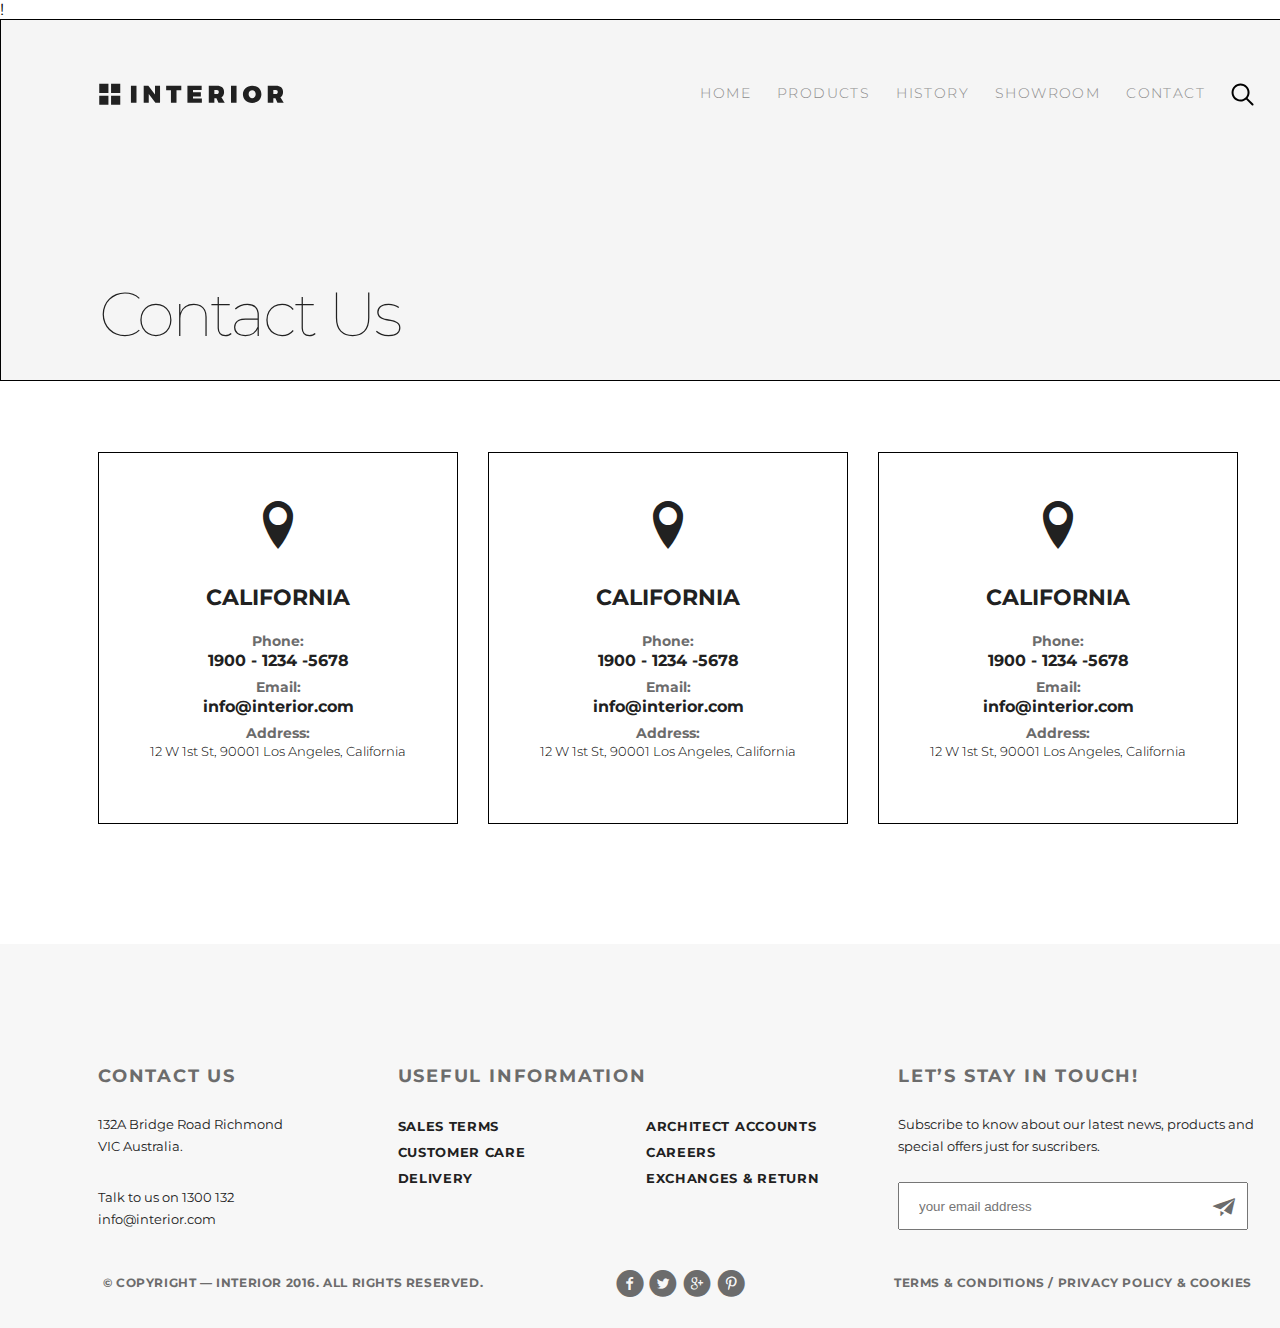
==== interior-contact.html @ 9cafe4dc "Add files via upload" ====
!
<!DOCTYPE html>
<html lang="ru">

<head>
    <meta charset="UTF-8">
    <title>Interior Product</title>
    <link href="https://fonts.googleapis.com/css2?family=Montserrat:wght@100;300;400;700&display=swap" rel="stylesheet">
    <link rel="stylesheet" href="style.css">
    <link rel="stylesheet" href="font.css">
    <link rel="stylesheet" href="font/icomoon.ttf"> </head>

<body>
    <div class="container">
        <div class="content">
            <div class="interior-product-top padding-site">
                <div class="header clearfix">
                    <a href="index.html"><img src="img/logo.svg" alt="logo"></a>
                    <ul class="menu clearfix">
                        <li class="menu-list"><a href="index.html" class="menu-link">HOME</a></li>
                        <li class="menu-list"><a href="interior-product.html" class="menu-link">PRODUCTS</a></li>
                        <li class="menu-list"><a href="#" class="menu-link">HISTORY</a></li>
                        <li class="menu-list"><a href="product-details.html" class="menu-link">SHOWROOM</a></li>
                        <li class="menu-list"><a href="interior-contact.html" class="menu-link">CONTACT</a></li>
                        <li class="menu-list">
                            <a href="#" class="menu-link"><img src="img/search.svg" alt="search"></a>
                        </li>
                    </ul>
                </div>
                <div class="top-text">Contact Us</div>
            </div>
            <div class="contact-information padding-site">
                <div class="contact-info-1">
                    <a class="location" href="https://www.google.com/maps/place/3736+1%2F2+W+1st+St,+Los+Angeles,+CA+90004,+%D0%A1%D0%A8%D0%90/@34.072527,-118.2967287,17z/data=!3m1!4b1!4m5!3m4!1s0x80c2c7613b2dc7c9:0x48b4a98cf9bbd4df!8m2!3d34.072527!4d-118.29454" target="_blank"> <span class="icon-location"></span>
                        <p class="california">California</p>
                        <p class="phonemailadress">Phone:</p>
                        <p class="contact-phone">1900 - 1234 -5678</p>
                        <p class="phonemailadress">Email:</p>
                        <p class="contact-phone">info@interior.com</p>
                        <p class="phonemailadress">Address:</p>
                        <p class="contact-adress">12 W 1st St, 90001 Los Angeles, California</p>
                    </a>
                </div>
                <div class="contact-info-1">
                    <a class="location" href="https://www.google.com/maps/place/3736+1%2F2+W+1st+St,+Los+Angeles,+CA+90004,+%D0%A1%D0%A8%D0%90/@34.072527,-118.2967287,17z/data=!3m1!4b1!4m5!3m4!1s0x80c2c7613b2dc7c9:0x48b4a98cf9bbd4df!8m2!3d34.072527!4d-118.29454" target="_blank"> <span class="icon-location"></span>
                        <p class="california">California</p>
                        <p class="phonemailadress">Phone:</p>
                        <p class="contact-phone">1900 - 1234 -5678</p>
                        <p class="phonemailadress">Email:</p>
                        <p class="contact-phone">info@interior.com</p>
                        <p class="phonemailadress">Address:</p>
                        <p class="contact-adress">12 W 1st St, 90001 Los Angeles, California</p>
                    </a>
                </div>
                <div class="contact-info-1">
                    <a class="location" href="https://www.google.com/maps/place/3736+1%2F2+W+1st+St,+Los+Angeles,+CA+90004,+%D0%A1%D0%A8%D0%90/@34.072527,-118.2967287,17z/data=!3m1!4b1!4m5!3m4!1s0x80c2c7613b2dc7c9:0x48b4a98cf9bbd4df!8m2!3d34.072527!4d-118.29454" target="_blank"> <span class="icon-location"></span>
                        <p class="california">California</p>
                        <p class="phonemailadress">Phone:</p>
                        <p class="contact-phone">1900 - 1234 -5678</p>
                        <p class="phonemailadress">Email:</p>
                        <p class="contact-phone">info@interior.com</p>
                        <p class="phonemailadress">Address:</p>
                        <p class="contact-adress">12 W 1st St, 90001 Los Angeles, California</p>
                    </a>
                </div>
            </div>
            <div class="clr"></div>
        </div>
        <div class="foooter">
            <div class="footer padding-site">
                <div class="contact-us">
                    <p class="footer-heading">CONTACT US</p>
                    <p class="adress">132A Bridge Road Richmond VIC&nbsp;Australia.</p>
                    <p class="number">Talk to&nbsp;us on&nbsp;1300&nbsp;132 info@interior.com</p>
                </div>
                <div class="useful-information">
                    <p class="footer-heading">USEFUL INFORMATION</p>
                    <div class="useful-information-1"> <a href="#" class="useful-link">Sales Terms</a> <a href="#" class="useful-link">customer care</a> <a href="#" class="useful-link">delivery</a> </div>
                    <div class="useful-information-2"> <a href="#" class="useful-link">Architect Accounts</a> <a href="#" class="useful-link">careers</a> <a href="#" class="useful-link">exchanges &amp;&nbsp;return</a> </div>
                </div>
                <div class="lets-stay">
                    <p class="footer-heading">Let&rsquo;s Stay in&nbsp;Touch!</p>
                    <p class="lets-stay-text">Subscribe to&nbsp;know about our latest news, products and special offers just for suscribers.</p>
                    <div class="email-input">
                        <form action="#">
                            <input type="text" id="emaill" placeholder="your email address">
                            <button type="submit" class="email-button icon-paper-plane"></button>
                        </form>
                    </div>
                </div>
            </div>
            <div class="footfooter padding-site">
                <div class="footfooter-1">
                    <p class="footfooter-1-text">&copy;&nbsp;Copyright&nbsp;&mdash; INTERIOR 2016. All Rights Reserved.</p>
                </div>
                <div class="footfooter-2"><a class="footfooter-link" target="_blank" href="https://www.facebook.com/"><span class="icon-facebook-with-circle"></span></a><a class="footfooter-link" target="_blank" href="https://twitter.com/explore"><span class="icon-twitter-with-circle"></span></a><a class="footfooter-link" target="_blank" href="https://rt.pornhub.com/"><span class="icon-google-with-circle"></span></a><a class="footfooter-link" target="_blank" href="https://www.pinterest.ru/"><span class="icon-pinterest-with-circle"></span></a></div>
                <div class="footfooter-3">Terms &amp;&nbsp;Conditions&nbsp;/ Privacy policy &amp;&nbsp;Cookies</div>
            </div>
        </div>
    </div>
</body>

</html>
---- style.css ----
* {
    margin: 0;
    padding: 0;
}

html,
body {
    height: 100%;
}

body {
    font-family: 'Montserrat', sans-serif;
}

.padding-site {
    padding-left: 98px;
    padding-right: 98px;
}

.container {
    width: 1366px;
    margin: 0 auto;
}

.content {
    min-height: 100%;
}

.slider-container {
	position: relative;
	margin:0 auto;
	width: 1366px;
	height: 800px;
}

.slides {
	position: absolute;
	width: 1170px;
	height: 800px;
	visibility: hidden;
	opacity: 0;
	-webkit-transition: .5s;
    -moz-transition: .5s;
    -o-transition: .5s;
    transition: .5s;
    padding-left: 98px;
    padding-right: 98px;
}

#first {
    background-image: url(img/slider-img.jpg);
}

#second {
    background-image: url(img/slider-hot-deal.jpg);
}

#third {
    background-image: url(img/slider3.jpg);
}

#six {
    background-image: url(img/slider-img.jpg);
}

#four {
    background-image: url(img/slider-hot-deal.jpg);
}

#five {
    background-image: url(img/slider3.jpg);
}

.slide_img {
	display: none;
}

.slide_imgg {
	display: none;
}

#arrow_next label, #arrow_prev label {
	color: rgba(0, 0, 0, .7);
	position: absolute;
	visibility: hidden;
	cursor: pointer;
	top: 45%;
	font-size: 80px;
}

#arrow_prev label {
	left: 15px;
}

#arrow_next label {
	right: 15px;
}

#arrow_nextt label, #arrow_prevv label {
	color: rgba(0, 0, 0, .7);
	position: absolute;
	visibility: hidden;
	cursor: pointer;
	top: 45%;
	font-size: 80px;
}

#arrow_prevv label {
	left: 15px;
}

#arrow_nextt label {
	right: 15px;
}

.switchers {
	position: absolute;
	width: 100%;
	height: 30px;
	bottom: 19px;
	text-align: center;
}
.switcher {
	background: #ccc;
	width: 30px;
	height: 30px;
	position: relative;
	top: -11px;
	margin: 0 4px;
	display: inline-block;
	border-radius: 50%;
	cursor: pointer;
}

#img_1:checked ~ #first,
#img_2:checked ~ #second,
#img_3:checked ~ #third 
{
	visibility: visible;
	opacity: 1;
}

#img_1:checked ~ div #switcher1,
#img_2:checked ~ div #switcher2,
#img_3:checked ~ div #switcher3
{
	background: #000;
    width: 40px;
    height: 40px;
    margin-bottom: -5px;
}

#img_1:checked ~ #arrow_next label:nth-child(2),
#img_2:checked ~ #arrow_next label:nth-child(3),
#img_3:checked ~ #arrow_next label:nth-child(1)
{
	visibility: visible;
}

#img_1:checked ~ #arrow_prev label:nth-child(3),
#img_2:checked ~ #arrow_prev label:nth-child(1),
#img_3:checked ~ #arrow_prev label:nth-child(2)
{
	visibility: visible;
}

#img_4:checked ~ #four,
#img_5:checked ~ #five,
#img_6:checked ~ #six 
{
	visibility: visible;
	opacity: 1;
}

#img_4:checked ~ div #switcher4,
#img_5:checked ~ div #switcher5,
#img_6:checked ~ div #switcher6
{
	background: #000;
    width: 40px;
    height: 40px;
    margin-bottom: -5px;
}

#img_4:checked ~ #arrow_next label:nth-child(2),
#img_5:checked ~ #arrow_next label:nth-child(3),
#img_6:checked ~ #arrow_next label:nth-child(1)
{
	visibility: visible;
}

#img_4:checked ~ #arrow_prev label:nth-child(3),
#img_5:checked ~ #arrow_prev label:nth-child(1),
#img_6:checked ~ #arrow_prev label:nth-child(2)
{
	visibility: visible;
}

.clearfix:after {
    content: "";
    display: table;
    clear: both;
}

.header {
    padding-top: 63px;
}

.menu {
    float: right;
}

.menu-list {
    list-style-type: none;
    float: left;
}

.menu-link {
    color: #8c8c8c;
    font-size: 14px;
    letter-spacing: 1.4px;
    font-weight: 300;
    text-decoration: none;
    text-transform: uppercase;
    padding: 10px 13px;
}

.menu-link:hover {
      color: #212121;
        font-weight: 400;
        border-bottom: 2px solid #212121;
        text-decoration: none;
}

.menu-link-active {
    color: #212121;
    font-weight: 700;
    letter-spacing: 1.4px;
    border-bottom: 3px solid #212121;
    text-decoration: none;
}

.slider-text {
    margin-top: 283px;
}

.slider-trending {
    color: #43a047;
    font-size: 18px;
    font-weight: 700;
    text-transform: uppercase;
}

.slider-h2 {
    color: #212121;
    font-size: 62px;
    font-weight: 100;
    text-transform: uppercase;
}

.slider-content {
    color: #6c6c6c;
    font-size: 14px;
    font-weight: 300;
    width: 458px;
    margin-top: 22px;
    margin-bottom: 22px;
    line-height: 24px;
}

.button {
    color: #212121;
    font-size: 18px;
    font-weight: 700;
    text-transform: uppercase;
    width: 212px;
    height: 45px;
    line-height: 45px;
    box-shadow: 0 2px 5px 1px rgba(33, 33, 33, 0.35);
    border-radius: 23px;
    background-color: #ffffff;
    text-align: center;
    display: inline-block;
    text-decoration: none;
    letter-spacing: 3.6px;
}

.button:active {
    box-shadow: none;
}

.butimg {
    margin-left: 5px;
}

.featured-product {
    position: relative;
    height: 489px;
    padding-top: 120px;
}

.tab-menu {
    float: left;
    width: 300px;
}

.tab-list {
    float: left;
    list-style-type: none;
    border-bottom: 1px solid #6c6c6c;
    padding-bottom: 5.1px;
    margin-bottom: 50px;
}

.tab-link {
    color: #6c6c6c;
    font-size: 36px;
    font-weight: 700;
    text-decoration: none;
    padding-top: 0px;
    padding-left: 8px;
    padding-right: 6px;
    padding-bottom: 21px;
}

.tab-link-active {
    color: #212121;
    font-size: 36px;
    font-weight: 700;
    text-decoration: none;
    border-bottom: 3px solid #212121;
    padding-top: 0px;
    padding-left: 9px;
    padding-right: 21px;
    padding-bottom: 3px;
}

.bth-ghost {
    display: inline-block;
    float: right;
    color: #212121;
    font-size: 18px;
    font-weight: 700;
    line-height: 24px;
    text-transform: uppercase;
    padding-top: 16px;
}

.explore-link {
    text-decoration: none;
    color: #212121
}

.explore-link:hover {
    color: #ccc;
}

.explore-link:hover .bth-img {
    display: none;
}

.bth-img {
    width: 9px;
    height: 18px;
    margin-left: 10px;
    margin-bottom: -2px;
}

.tab-content {
    display: flex;
    flex-direction: row;
    justify-content: space-between;
    clear: both;
    width: 100%;
    height: 270px;
}

.tab-product {
    display: flex;
}

.tab-product-1 {
    position: relative;
    display: flex;
    width: 270px;
    height: 270px;
    background-image: url(img/product-1.jpg);
}

.product-1-hover {
    display: block;
    width: 206px;
    height: 140px;
    border: 1px solid #9c9c9c;
    position: absolute;
    background: #fff;
    opacity: 0;
    text-align: center;
    padding-top: 62px;
    padding-bottom: 68px;
    padding-left: 32px;
    padding-right: 32px;
    visibility: hidden;
    transition: .4s opacity, .4s visibility;
}

.product-1-link {
    width: 48px;
    height: 48px;
    box-shadow: 0 2px 5px 1px rgba(33, 33, 33, 0.35);
    border-radius: 50%;
    background-color: #ffffff;
    display: inline-block;
    margin-bottom: 19px;
    opacity: 1;
}

.product-1-link img {
    width: 12px;
    height: 20px;
    margin-top: 14px
}

.product-1-link:active {
    box-shadow: none;
}

.product-1-fishnet {
    font-size: 22px;
    font-weight: 700;
    line-height: 29.88px;
    margin-bottom: 23px;
}

.product-1-content {
    display: inline-block;
    font-size: 13px;
}

.tab-product:hover .product-1-hover {
    opacity: 0.8;
    visibility: visible;
}

.promo-product {
    height: 683px;
    background: #ccc;
    display: flex;
    flex-direction: row;
    justify-content: center;
}

.promo-content-1 {
    width: 683px;
    background-image: url(img/promo-img1.jpg);
}

.promo-1-exclusive {
    margin-left: 51px;
    margin-top: 228px;
    color: #1e88e5;
    font-size: 18px;
    font-weight: 700;
    line-height: 48px;
    text-transform: uppercase;
}

.promo-1-h2 {
    color: #212121;
    font-size: 36px;
    font-weight: 700;
    margin-top: 0;
    margin-left: 52px;
}

.promo-1-content {
    width: 374px;
    color: #212121;
    font-size: 13px;
    font-weight: 300;
    line-height: 24.04px;
    margin-left: 50px;
    margin-top: 4px;
    margin-bottom: 15px;
}

.promo-content-2 {
    width: 683px;
    background-image: url(img/promo-img-2.jpg)
}

.promo {
    margin-left: 50px;
}

.promo-2-exclusive {
    margin-left: 51px;
    margin-top: 228px;
    color: #1e88e5;
    font-size: 18px;
    font-weight: 700;
    line-height: 48px;
    text-transform: uppercase;
}

.promo-2-h2 {
    color: #212121;
    font-size: 36px;
    font-weight: 700;
    margin-top: 0;
    margin-left: 52px;
}

.promo-2-content {
    width: 374px;
    color: #212121;
    font-size: 13px;
    font-weight: 300;
    line-height: 24.04px;
    margin-left: 50px;
    margin-top: 4px;
    margin-bottom: 15px;
}

.trending-products {
    padding-top: 119px;
    height: 989px;
}

.tranding-text {
    float: left;
    display: inline-block;
    color: #212121;
    font-size: 36px;
    font-weight: 700;
    margin-bottom: 64px;
}

.trending {
    float: right;
}

.trending-content-1 {
    display: flex;
    flex-direction: row;
    justify-content: space-between;
    margin-bottom: 15px;
    width: 100%;
    height: 370px;
}

.trending-content-2 {
    display: flex;
    float: left;
    flex-direction: row;
    justify-content: space-between;
    margin-top: 15px;
    width: 100%;
    height: 370px;
}

.slider-2 {
    height: 513px;
    background-image: url(img/slider-hot-deal.jpg);
    position: relative;
    padding-top: 287px;
}

.slider-2-trending {
    color: #e53935;
    font-size: 18px;
    font-weight: 700;
    text-transform: uppercase;
}

.exclusive-products {
    height: 570px;
    padding-top: 120px;
    padding-bottom: 120px;
}

.exclusive-product-1 {
    background-image: url(img/product-1-lg.jpg);
    width: 540px;
    height: 384px;
    padding-top: 186px;
    padding-left: 30px;
    margin-right: 15px;
    float: left;
}

.exclusive-1-exclusive {
    color: #1e88e5;
    font-size: 18px;
    font-weight: 700;
    line-height: 48px;
    text-transform: uppercase;
}

.exclusive-1-h2 {
    color: #212121;
    font-size: 36px;
    font-weight: 700;
    margin-top: 0;
}

.exclusive-1-content {
    width: 332px;
    color: #212121;
    font-size: 13px;
    font-weight: 300;
    line-height: 24.04px;
    margin-top: 4px;
    margin-bottom: 15px;
}

.notso-exclusive-products {
    display: flex;
    width: 570px;
    height: 570px;
    margin-left: 15px;
    float: left;
    flex-wrap: wrap;
    padding-bottom: 0px;
    justify-content: space-between;
    align-items: baseline;
}

.product-sm-1 {
    margin-bottom: 13px;
}

.product-sm-2 {
    margin-top: 13px;
}

.mobile-app {
    height: 391px;
    background-image: url(img/back-img.jpg);
    padding-top: 125px
}

.mobile-text {
    width: 484px;
}

.mobile-trending {
    color: #6c6c6c;
    font-size: 18px;
    font-weight: 700;
    text-transform: uppercase;
}

.clr {
    height: 384px;
}

.foooter {
    height: 384px;
    clear: both;
    margin-top: -384px;
}

.footer {
    display: flex;
    height: 176px;
    padding-bottom: 30px;
    padding-top: 120px;
    background:  #f7f7f7;;
    justify-content: space-between;
}

.contact-us {
    width: 221px;
    height: 139px;
}

.footer-heading {
    color: #6c6c6c;
    font-size: 18px;
    font-weight: 700;
    line-height: 24px;
    text-transform: uppercase;
    letter-spacing: 1.8px;
}

.adress {
    color: #212121;
    font-size: 13px;
    font-weight: 400;
    line-height: 22px;
    margin-top: 25px;
}

.number {
    color: #212121;
    font-size: 13px;
    font-weight: 400;
    line-height: 22px;
    margin-top: 29.2px
}

.useful-information {
    width: 422px;
    padding-bottom: 0px;
}

.useful-information-1 {
    display: flex;
    flex-direction: column;
    float: left;
    margin-top: 25px;
}

.useful-information-2 {
    display: flex;
    flex-direction: column;
    float: right;
    margin-top: 25px;
}

.useful-link {
    color: #212121;
    font-size: 13px;
    font-weight: 700;
    line-height: 26px;
    text-transform: uppercase;
    letter-spacing: 0.7px;
    text-decoration: none
}

.useful-link:hover {
    color: #ccc;
}

.useful-link:active {
    color: white;
}

.email-input {
    position: relative;
}

#email {
    width: 330px;
    height: 48px;
    padding-left: 19px;
}

#email::placeholder {
    color: #6c6c6c;
    font-size: 14px;
    font-weight: 300;
    line-height: 22px;
}


.email-button {
    background-color: transparent;
    border: none;
    color: #6c6c6c;
    padding: 12px;
    text-align: center;
    text-decoration: none;
    display: inline-block;
    font-size: 24px;
    cursor: pointer;
    position: absolute;
    right: 20px;
    top: 2px;
}

.email-button:active {
    display: none;
}

.lets-stay {
    width: 370px;
    height: 147px;
}

.lets-stay-text {
    color: #212121;
    font-size: 13px;
    font-weight: 400;
    line-height: 22px;
    margin-top: 25px;
    margin-bottom: 25px;
}

.icon-paper-plane:before {
    content: "\e900";
}

.footfooter {
    height: 58px;
    background:  #f7f7f7;;
    display: flex;
    justify-content: space-between;
    text-align: center
}

.footfooter-1 {
    color: #6c6c6c;
    font-size: 12px;
    font-weight: 700;
    line-height: 26px;
    text-transform: uppercase;
    letter-spacing: 0.6px;
    width: 390px;
    height: 58px;
}

.footfooter-2 {
    color: #6c6c6c;
    font-size: 28px;
    font-weight: 400;
    line-height: 26px;
    text-transform: uppercase;
    letter-spacing: 5.6px;
    width: 390px;
    height: 58px;
}

.footfooter-3 {
    color: #6c6c6c;
    font-size: 12px;
    font-weight: 700;
    line-height: 26px;
    text-transform: uppercase;
    letter-spacing: 0.6px;
    width: 390px;
    height: 58px;
}

.icon-facebook-with-circle:before {
    content: "\e903";
}

.icon-google-with-circle:before {
    content: "\e904";
}

.icon-twitter-with-circle:before {
    content: "\e902";
}

.icon-pinterest-with-circle:before {
    content: "\e901";
}

.footfooter-link {
    text-decoration: none;
    color: #6c6c6c;
}

.footfooter-link:hover {
    color: black;
}

.footfooter-link:active {
    color: #ccc;
}

.interior-product-top {
    height: 360px;
    background-image: url(img/interior-product/hero-back.jpg);
    border: 1px solid ;
}

.top-text {
    width: 575px;
    height: 58px;
    color: #212121;
    font-size: 62px;
    font-weight: 100;
    line-height: 72px;
    margin-top: 168px;
    letter-spacing: -3px;
}

.interior-product-products {
    height: 1755px;
    padding-top: 71px;
    padding-bottom: 140px;
    position: relative;
}

.interior-menu {
    float: left;
    margin-bottom: 50px;
}

.interior-tab-list {
    float: left;
    list-style-type: none;
    padding-bottom: 18px;
}

.interior-tab-list:hover {
    border-bottom: 2px solid #000;
}

.interior-tab-link {
    text-decoration: none;
    color: #6c6c6c;
    font-size: 18px;
    font-weight: 700;
    text-transform: uppercase;
    letter-spacing: 1.8px;
    padding-left: 7px;
    padding-right: 15.75px;
}


.list1:hover {
    border-bottom: 3px solid #000;
    padding-right: 24.5px;
}

.list1:hover ~ .list2,
.list1:hover ~ .list3 {
    border-bottom: 1px solid #000;
    padding-bottom: 21px;
}

.list2:hover {
    border-bottom: 3px solid #000;
    padding-right: 24.5px;
}

.list2:hover ~ .list3,
.list2:hover ~ .list4 {
    border-bottom: 1px solid #000;
    padding-bottom: 21px;
}

.list3:hover {
    border-bottom: 3px solid #000;
    padding-right: 24.5px;
}

.list3:hover ~ .list4,
.list3:hover ~ .list5 {
    border-bottom: 1px solid #000;
    padding-bottom: 21px;
}

.list4:hover {
    border-bottom: 3px solid #000;
    padding-right: 24.5px;
}

.list4:hover ~ .list5,
.list4:hover ~ .list6 {
    border-bottom: 1px solid #000;
    padding-bottom: 21px;
}

.list5:hover {
    border-bottom: 3px solid #000;
    padding-right: 24.5px;
}

.list5:hover ~ .list6 {
    border-bottom: 1px solid #000;
    padding-bottom: 21px;
}

.list6:hover {
    border-bottom: 3px solid #000;
    padding-right: 24.5px;
}

.interior-product-trending {
    margin-top: 30px;
}

.icon-loop2:before {
  content: "\ea2e";
}


.refresh {
    background-color: transparent;
    border: none;
    color: #6c6c6c;
    padding: 12px;
    text-align: center;
    text-decoration: none;
    display: inline-block;
    font-size: 42px;
    cursor: pointer;
    position: absolute;
    bottom: 140px;
    right: 50%;
}

.refresh:active {
    display: none;
}

.product-details-header {
    height: 119px;
}

.product-details-links {
    height: 42px;
    background: #f4f4f4;
    padding-top: 28px;
    padding-left: 360px;
    padding-right: 360px;
}

.product-details-list {
    float: left;
    list-style-type: none;
    padding-bottom: 18px;
}

product-details-menu {
    margin-top: 28px;
    margin-left: 360px;
}

.product-details-link {
    text-decoration: none;
    color: #9c9c9c;
    font-size: 18px;
    font-weight: 700;
    text-transform: uppercase;
    letter-spacing: 1.8px;
    padding-left: 7px;
    padding-right: 15.75px;
}

.product-details-link:hover {
    color: #212121;
}

.detail-description {
    height: 723px;
    padding-top: 72px;
}

.detail-description-images {
    width: 570px;
    float: left;
    padding-right: 15px;
}

.description-little-img {
    text-align: center;
}

.description-little-img img {
    margin: 8px;
}

.detail-description-text {
    width: 524px;
    height: 676px;
    float: right;
    text-align: center;
    padding-top: 47px;
    padding-left: 61px;
}

.description-text-text {
    color: #212121;
    font-size: 36px;
    font-weight: 700;
}

.text-hot {
    color: #e53935;
    font-family: Montserrat;
    font-size: 18px;
    font-weight: 700;
    line-height: 48.02px;
    text-transform: uppercase;
    color: #e53935;
    letter-spacing: 1.8px;
}

.text-price {
    display: inline-block;
    color: #212121;
    font-family: Gotham;
    font-size: 36px;
    font-weight: 300;
    line-height: 48.02px;
}

.text-price-big {
    display: inline-block;
    color: #212121;
    font-family: Gotham;
    font-size: 36px;
    font-weight: 300;
    line-height: 48.02px;
    font-size: 48px;
    text-transform: uppercase;
}

.button1 {
    color: #ffffff;
    font-size: 22px;
    font-weight: 700;
    text-transform: uppercase;
    width: 510px;
    height: 45px;
    line-height: 45px;
    box-shadow: 0 2px 5px 1px rgba(33, 33, 33, 0.35);
    border-radius: 23px;
    background-color: #f44336;
    text-align: center;
    display: inline-block;
    text-decoration: none;
    letter-spacing: 3.6px;
    margin-top: 30px;
    margin-bottom: 50px;
}

.button1:active {
    box-shadow: none;
}

.text-many-text {
    max-width: 499px;
    text-align: left;
    color: #212121;
    font-family: Gotham;
    font-size: 16.5px;
    font-weight: 300;
    line-height: 24.01px
    letter-spacing: 0.4px;
}

.related-products {
    height: 468px;
    padding-top: 145px;
    padding-bottom: 120px;
}

.contact-information {
    height: 370px;
    display: flex;
    padding-top: 71px;
    padding-bottom: 122px;
}

.contact-info-1 {
    width: 270px;
    height: 259px;
    border: 1px solid black;
    margin-right: 30px;
    text-align: center;
    padding-bottom: 63px;
    padding-top: 48px;
    padding-left: 50px;
    padding-right: 50px;
    cursor: pointer;
}

.contact-info-1:hover {
    opacity: 0.5;
}

.location {
    display: block;
    text-decoration: none;
}

.icon-location:before {
  content: "\e947";
}

.icon-location {
    color: #212121;
    font-size: 48px;
    font-weight: 400;
    line-height: 30px;
    text-transform: uppercase;
}

.california {
    color: #212121;
    font-size: 22px;
    font-weight: 700;
    line-height: 29.88px;
    text-transform: uppercase;
    margin-top: 34px;
    margin-bottom: 18px;
}

.phonemailadress {
    margin-top: 7px;
    color: #6c6c6c;
    font-size: 14px;
    font-weight: 700;
    line-height: 20px;
}

.contact-phone {
    color: #212121;
    font-weight: 700;
}

.contact-adress {
    font-weight: 300;
    font-size: 13px;
    color: black;
}

#emaill {
    width: 350px;
    height: 48px;
    padding-left: 19px;
}

@media
---- font.css ----
@font-face {
  font-family: 'icomoon';
  src:  url('font/icomoon.eot?geqlnf');
  src:  url('font/icomoon.eot?geqlnf#iefix') format('embedded-opentype'),
    url('font/icomoon.ttf?geqlnf') format('truetype'),
    url('font/icomoon.woff?geqlnf') format('woff'),
    url('font/icomoon.svg?geqlnf#icomoon') format('svg');
  font-weight: normal;
  font-style: normal;
  font-display: block;
}

[class^="icon-"], [class*=" icon-"] {
  /* use !important to prevent issues with browser extensions that change fonts */
  font-family: 'icomoon' !important;
  speak: none;
  font-style: normal;
  font-weight: normal;
  font-variant: normal;
  text-transform: none;
  line-height: 1;

  /* Better Font Rendering =========== */
  -webkit-font-smoothing: antialiased;
  -moz-osx-font-smoothing: grayscale;
}

.icon-facebook-with-circle:before {
  content: "\e903";
}
.icon-google-with-circle:before {
  content: "\e904";
}
.icon-pinterest-with-circle:before {
  content: "\e901";
}
.icon-twitter-with-circle:before {
  content: "\e902";
}
.icon-paper-plane:before {
  content: "\e900";
}
.icon-location:before {
  content: "\e947";
}
.icon-loop2:before {
  content: "\ea2e";
}
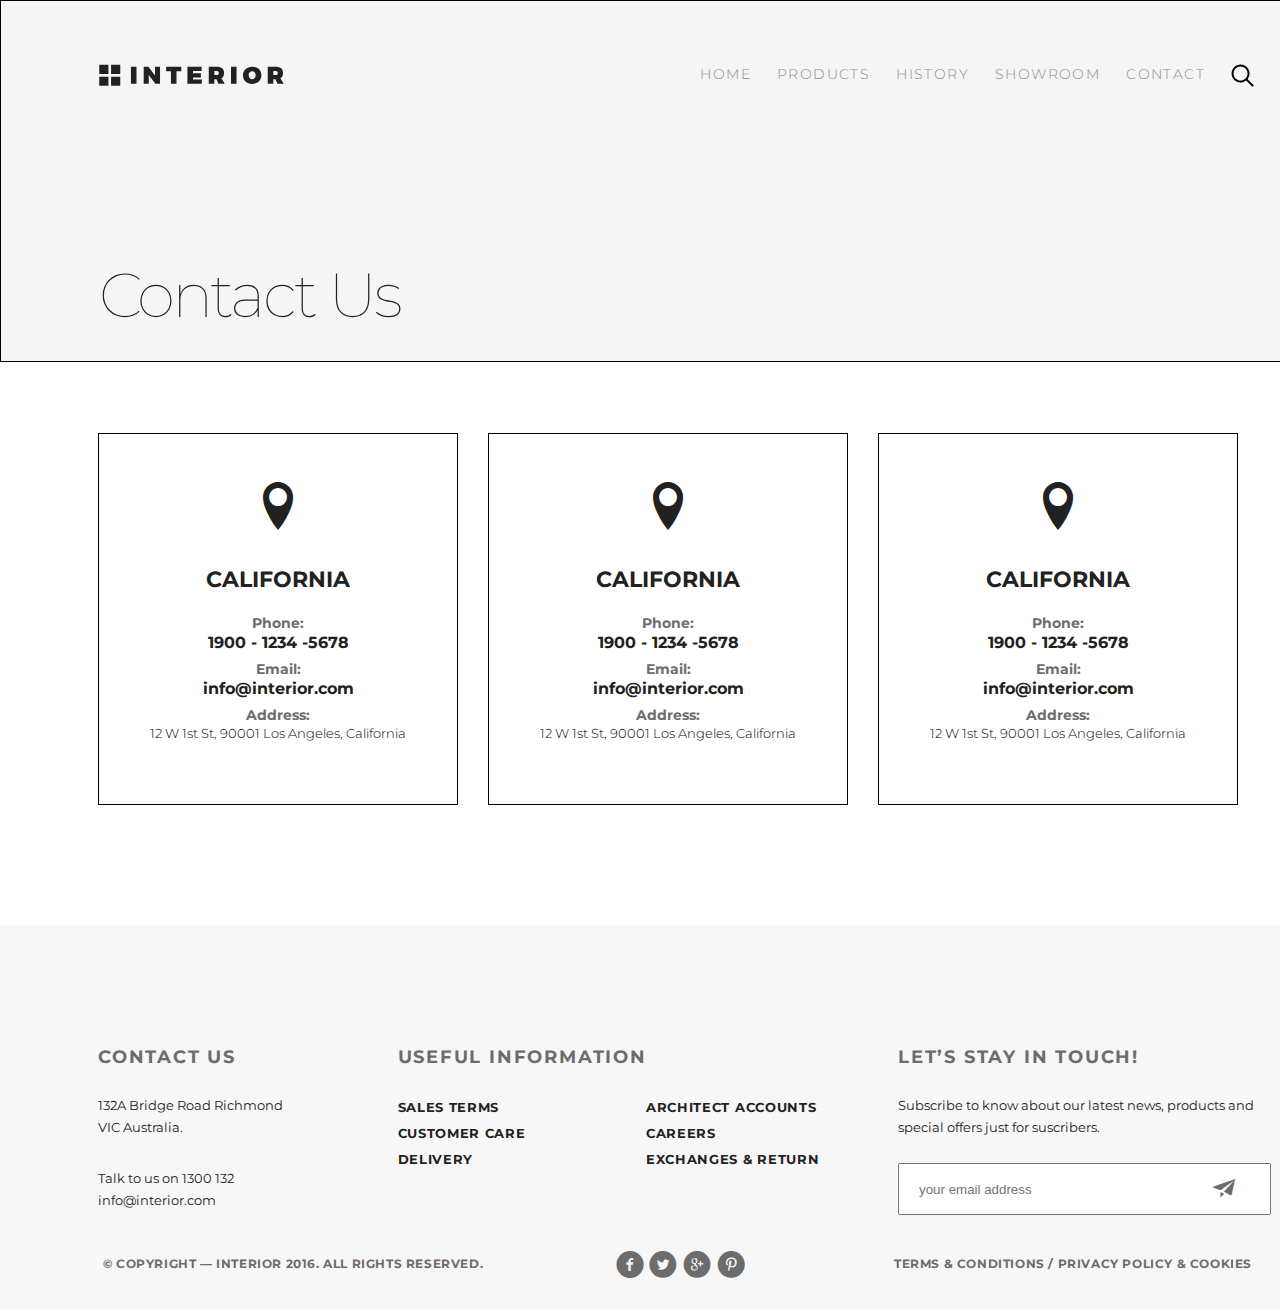
==== commit 16739290: "Update interior-contact.html" ====
--- a/interior-contact.html
+++ b/interior-contact.html
@@ -1,4 +1,3 @@
-!
 <!DOCTYPE html>
 <html lang="ru">
 
@@ -100,4 +99,4 @@
     </div>
 </body>
 
-</html>+</html>
--- a/style.css
+++ b/style.css
@@ -301,7 +301,7 @@
 
 .tab-menu {
     float: left;
-    width: 300px;
+    width: 350px;
 }
 
 .tab-list {
@@ -1219,4 +1219,4 @@
     padding-left: 19px;
 }
 
-@media +@media 
